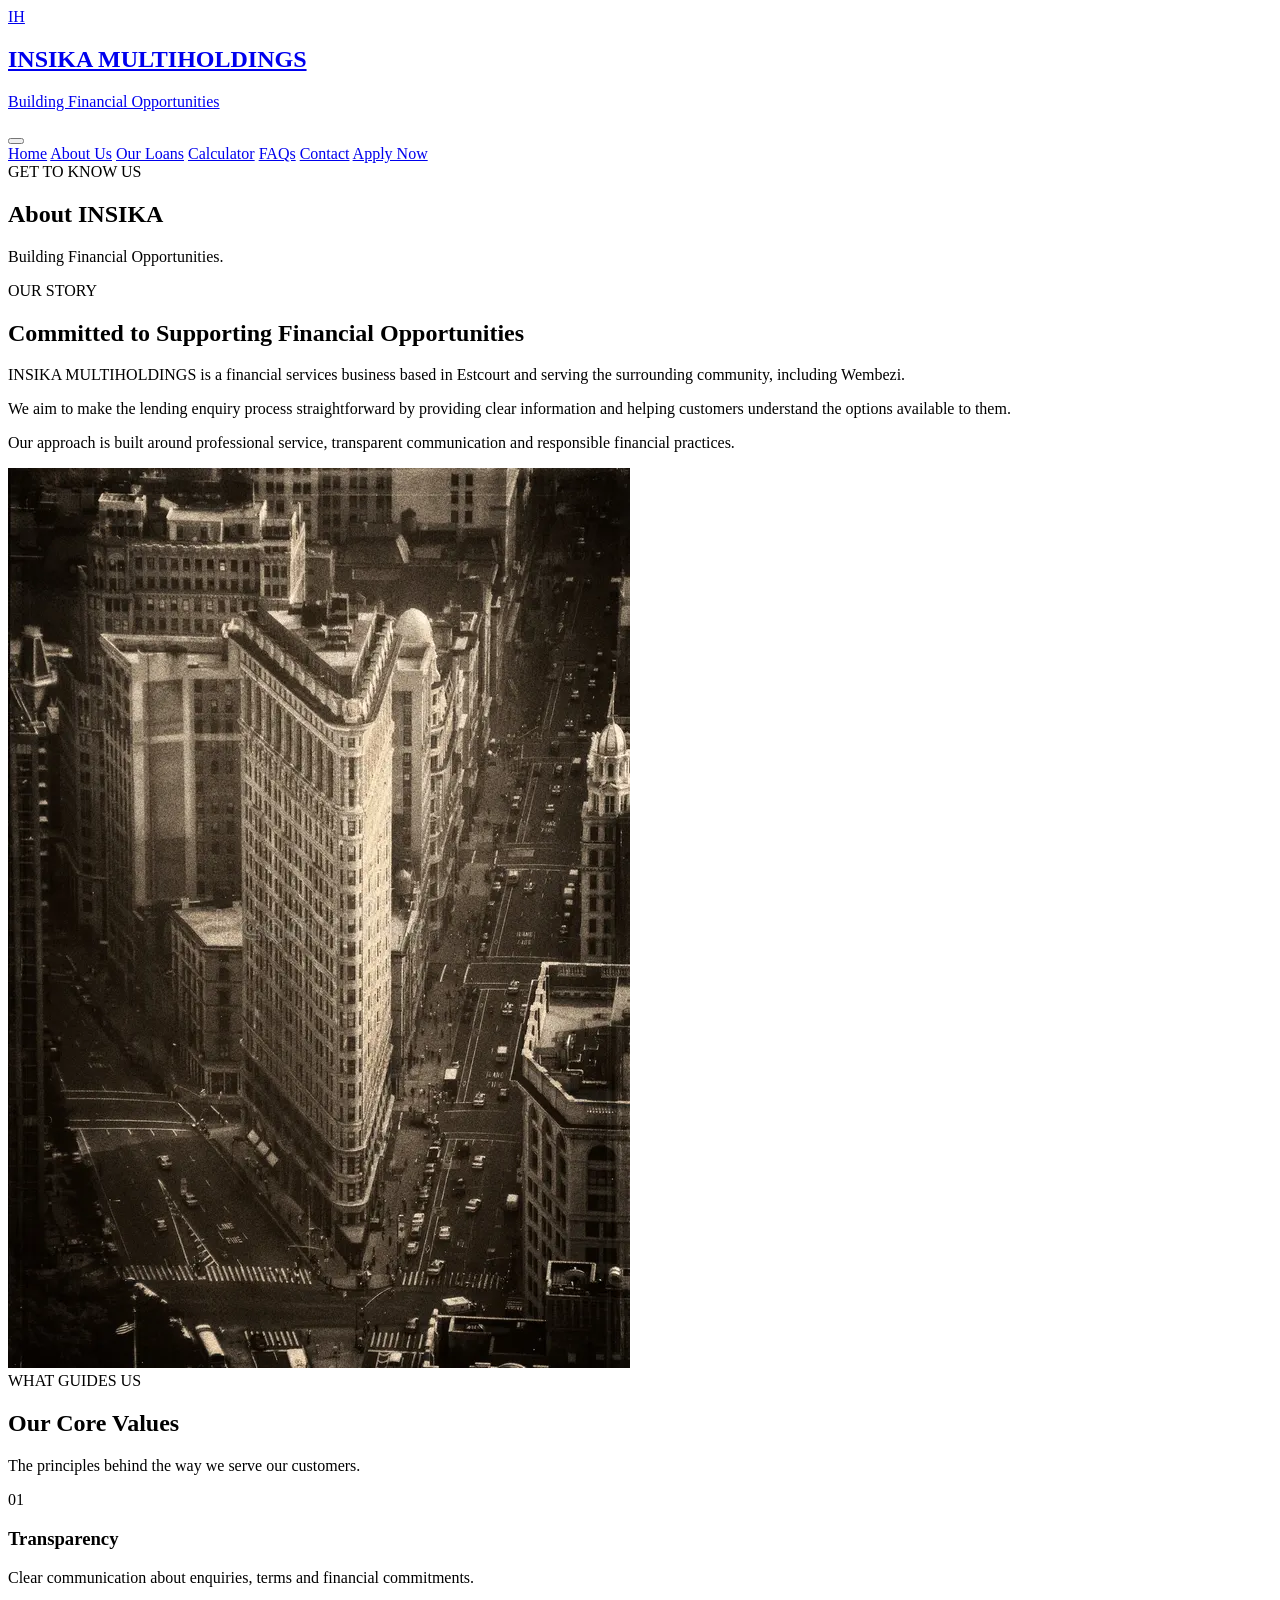
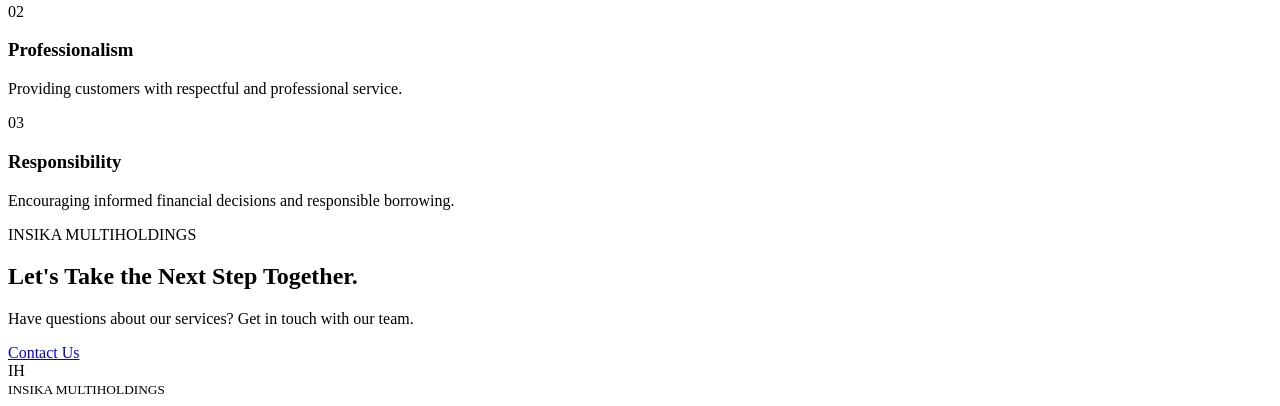
==== about.html @ ccc1f197 "done" ====
<!DOCTYPE html>
<html lang="en">
<head>
    <meta charset="UTF-8">
    <meta name="viewport" content="width=device-width, initial-scale=1.0">

    <meta name="description" content="Learn more about INSIKA MULTIHOLDINGS, its approach to financial services and commitment to responsible lending.">

    <meta name="theme-color" content="#173b2b">

    <title>About Us | INSIKA MULTIHOLDINGS</title>

    <!-- External CSS -->
    <link rel="stylesheet" href="css/style.css">
    <link rel="stylesheet" href="css/about.css">

    <!-- Google Fonts -->
    <link rel="preconnect" href="https://fonts.googleapis.com">
    <link rel="preconnect" href="https://fonts.gstatic.com" crossorigin>

    <link href="https://fonts.googleapis.com/css2?family=Playfair+Display:wght@400;500;600;700&family=Lato:wght@300;400;700&display=swap" rel="stylesheet">
</head>

<!-- WEBSITE NAVIGATION -->

<header>

    <a href="index.html" class="logo">
        <div class="logo-icon">IH</div>

        <div>
            <h2>INSIKA MULTIHOLDINGS</h2>
            <p>Building Financial Opportunities</p>
        </div>
    </a>

    <button class="menu-toggle"
            id="menuToggle"
            aria-label="Open navigation menu"
            aria-expanded="false">
        <span></span>
        <span></span>
        <span></span>
    </button>

    <nav id="mainNav">

        <a href="index.html">Home</a>

        <a href="about.html">About Us</a>

        <a href="loans.html">Our Loans</a>

        <a href="calculator.html">Calculator</a>

        <a href="faq.html">FAQs</a>

        <a href="contact.html">Contact</a>

        <a href="apply.html" class="mobile-apply">
            Apply Now
        </a>

    </nav>

    

</header>

<body>

    <!-- HEADER -->
    <!-- Keep the same header/navigation from index.html -->

    <main>

        <!-- ABOUT HERO -->
        <section class="inner-hero">
            <div class="inner-hero-overlay"></div>

            <div class="inner-hero-content">
                <span class="hero-label">GET TO KNOW US</span>
                <h1>About <span>INSIKA</span></h1>
                <p>Building Financial Opportunities.</p>
            </div>
        </section>

        <!-- OUR STORY -->
        <section class="about-story page-section reveal">

            <div class="about-story-text">
                <span class="section-label">OUR STORY</span>

                <h2>Committed to Supporting Financial Opportunities</h2>

                <p>
                    INSIKA MULTIHOLDINGS is a financial services business
                    based in Estcourt and serving the surrounding
                    community, including Wembezi.
                </p>

                <p>
                    We aim to make the lending enquiry process
                    straightforward by providing clear information
                    and helping customers understand the options
                    available to them.
                </p>

                <p>
                    Our approach is built around professional service,
                    transparent communication and responsible
                    financial practices.
                </p>
            </div>

            <div class="about-story-image">
                <img src="Images/building.webp"
                     alt="INSIKA MULTIHOLDINGS building">
            </div>

        </section>

        <!-- OUR VALUES -->
        <section class="values-section">

            <div class="section-heading reveal">
                <span class="section-label">WHAT GUIDES US</span>
                <h2>Our Core Values</h2>
                <p>The principles behind the way we serve our customers.</p>
            </div>

            <div class="values-grid">

                <div class="value-card reveal">
                    <span class="value-number">01</span>
                    <h3>Transparency</h3>
                    <p>
                        Clear communication about enquiries,
                        terms and financial commitments.
                    </p>
                </div>

                <div class="value-card reveal">
                    <span class="value-number">02</span>
                    <h3>Professionalism</h3>
                    <p>
                        Providing customers with respectful
                        and professional service.
                    </p>
                </div>

                <div class="value-card reveal">
                    <span class="value-number">03</span>
                    <h3>Responsibility</h3>
                    <p>
                        Encouraging informed financial decisions
                        and responsible borrowing.
                    </p>
                </div>

            </div>

        </section>

        <!-- CLOSING SECTION -->
        <section class="about-cta reveal">

            <span class="section-label">INSIKA MULTIHOLDINGS</span>

            <h2>Let's Take the Next Step Together.</h2>

            <p>
                Have questions about our services?
                Get in touch with our team.
            </p>

            <a href="contact.html" class="btn btn-primary">
                Contact Us
            </a>

        </section>

    </main>

    <!-- FOOTER -->
    <!-- Keep the same footer from index.html -->

    <script src="JAVA/main.js"></script>

</body>
</html>
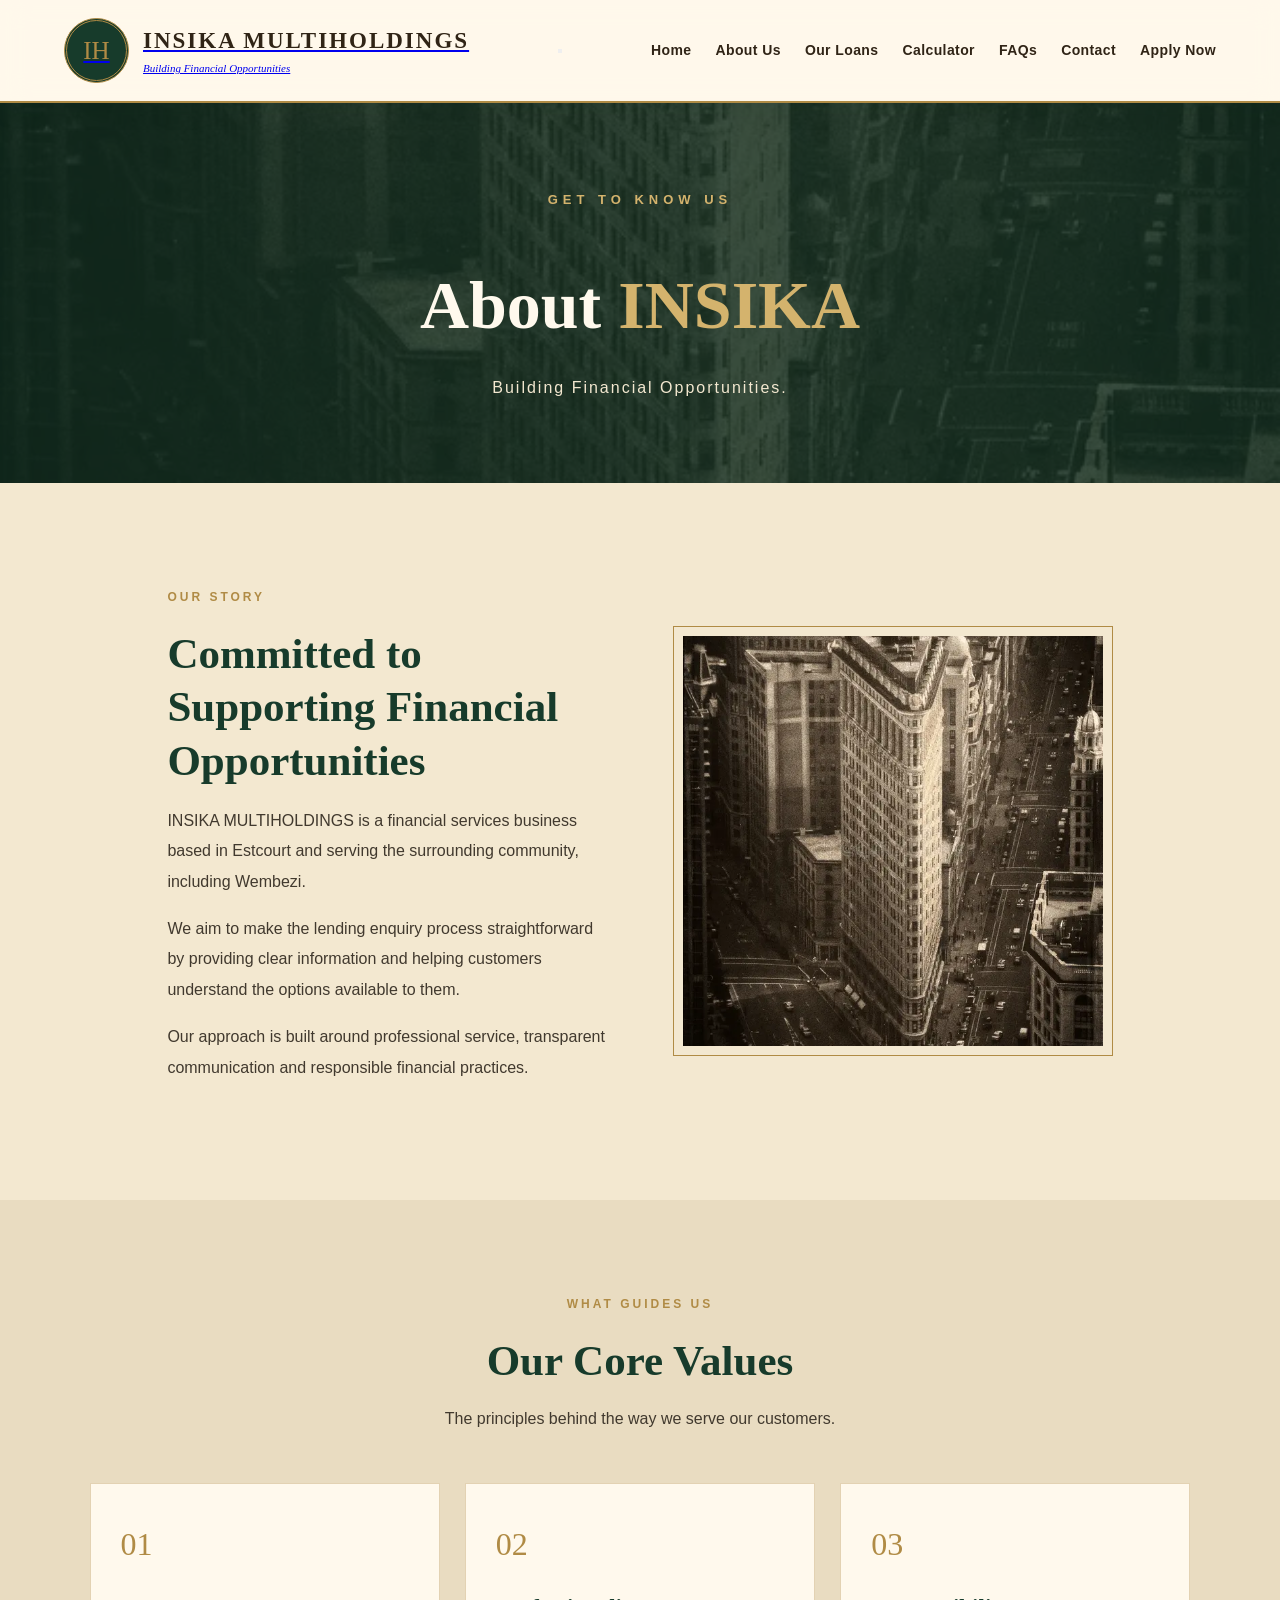
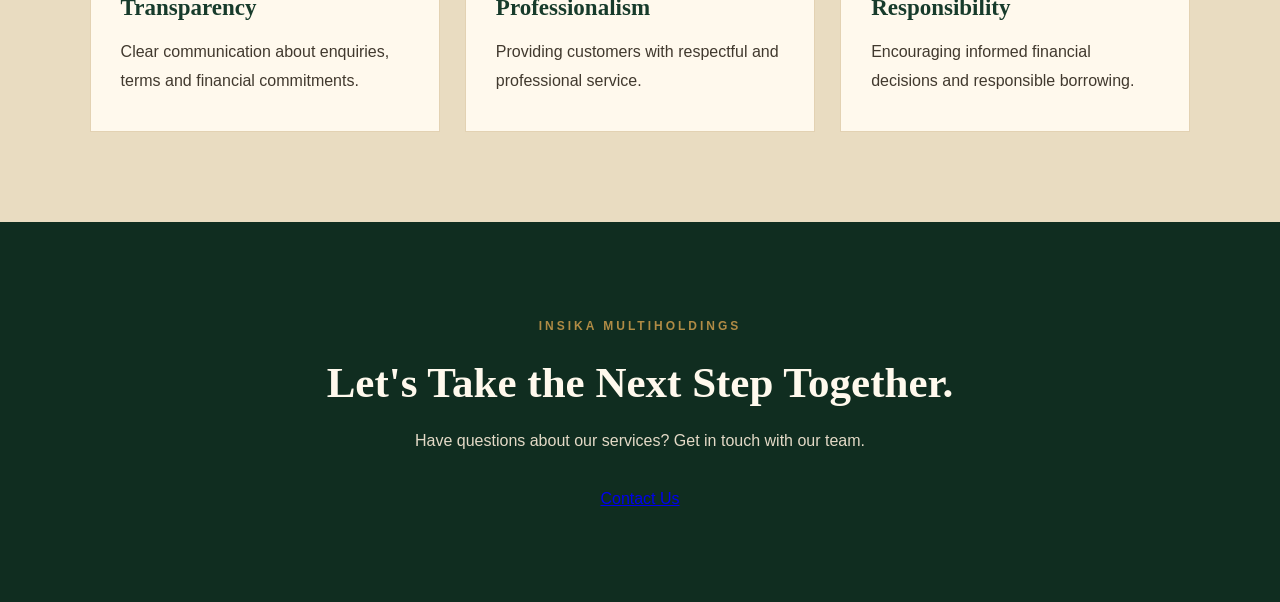
==== commit 0ae39c0c: "push" ====
--- a/about.html
+++ b/about.html
@@ -12,8 +12,8 @@
     <title>About Us | INSIKA MULTIHOLDINGS</title>
 
     <!-- External CSS -->
-    <link rel="stylesheet" href="css/style.css">
-    <link rel="stylesheet" href="css/about.css">
+    <link rel="stylesheet" href="CSS/style.css">
+    <link rel="stylesheet" href="CSS/about.css">
 
     <!-- Google Fonts -->
     <link rel="preconnect" href="https://fonts.googleapis.com">
--- a/CSS/style.css
+++ b/CSS/style.css
@@ -0,0 +1,1421 @@
+
+/* =================================
+   INSIKA MULTIHOLDINGS
+   Vintage Corporate Website
+================================= */
+
+@import url('https://fonts.googleapis.com/css2?family=Playfair+Display:wght@400;500;600;700&family=Lato:wght@300;400;500;600;700&display=swap');
+
+:root {
+    --parchment: #f3e8d0;
+    --dark-green: #173b2b;
+    --deep-green: #102d20;
+    --antique-gold: #b08b45;
+    --dark-brown: #302416;
+    --text: #41392e;
+    --cream: #fff9ed;
+}
+
+/* GENERAL RESET */
+
+* {
+    margin: 0;
+    padding: 0;
+    box-sizing: border-box;
+}
+
+html {
+    scroll-behavior: smooth;
+}
+
+body {
+    font-family: 'Lato', sans-serif;
+    color: var(--text);
+    background-color: var(--parchment);
+    background-image:
+        url("https://www.transparenttextures.com/patterns/cream-paper.png");
+    line-height: 1.6;
+}
+
+/* HEADINGS */
+
+h1, h2, h3, h4 {
+    font-family: 'Playfair Display', serif;
+    color: var(--dark-brown);
+}
+
+/* HEADER */
+
+header {
+    min-height: 110px;
+    padding: 18px 5%;
+    display: flex;
+    justify-content: space-between;
+    align-items: center;
+    gap: 25px;
+    border-bottom: 2px solid var(--antique-gold);
+    background: rgba(255, 249, 237, 0.85);
+}
+
+.logo {
+    display: flex;
+    align-items: center;
+    gap: 14px;
+}
+
+.logo-icon {
+    width: 65px;
+    height: 65px;
+    border: 3px double var(--antique-gold);
+    border-radius: 50%;
+    background: var(--dark-green);
+    color: var(--antique-gold);
+    display: flex;
+    align-items: center;
+    justify-content: center;
+    font-family: 'Playfair Display', serif;
+    font-size: 25px;
+}
+
+.logo h2 {
+    font-size: 23px;
+    letter-spacing: 2px;
+}
+
+.logo p {
+    font-family: 'Playfair Display', serif;
+    font-size: 11px;
+    font-style: italic;
+}
+
+/* NAVIGATION */
+
+nav {
+    display: flex;
+    align-items: center;
+    flex-wrap: wrap;
+    gap: 24px;
+}
+
+nav a {
+    text-decoration: none;
+    color: var(--dark-brown);
+    font-weight: 600;
+    transition: 0.3s;
+}
+
+nav a:hover,
+nav a.active {
+    color: var(--antique-gold);
+}
+
+/* BUTTONS */
+
+.nav-button,
+.primary-btn {
+    display: inline-block;
+    background: var(--dark-green);
+    color: white;
+    text-decoration: none;
+    padding: 12px 24px;
+    border: 2px solid var(--antique-gold);
+    border-radius: 5px;
+    font-weight: 600;
+    transition: 0.3s;
+}
+
+.nav-button:hover,
+.primary-btn:hover {
+    background: var(--deep-green);
+    transform: translateY(-2px);
+}
+
+.secondary-btn {
+    display: inline-block;
+    color: var(--dark-green);
+    text-decoration: none;
+    padding: 12px 24px;
+    border: 2px solid var(--antique-gold);
+    border-radius: 5px;
+    font-weight: 600;
+}
+
+/* HERO SECTION */
+
+.hero {
+    min-height: 480px;
+    display: flex;
+    align-items: center;
+    padding: 70px 7%;
+    border-bottom: 2px solid var(--antique-gold);
+}
+
+.hero-content {
+    max-width: 650px;
+}
+
+.eyebrow {
+    color: var(--antique-gold);
+    letter-spacing: 3px;
+    font-weight: 700;
+    margin-bottom: 15px;
+}
+
+.hero h1 {
+    font-size: clamp(38px, 5vw, 65px);
+    line-height: 1.15;
+    margin-bottom: 22px;
+}
+
+.intro {
+    font-size: 17px;
+    max-width: 570px;
+    margin-bottom: 28px;
+}
+
+.hero-buttons {
+    display: flex;
+    flex-wrap: wrap;
+    gap: 15px;
+}
+
+/* FEATURES */
+
+.features {
+    display: grid;
+    grid-template-columns: repeat(4, 1fr);
+    padding: 35px 5%;
+    gap: 20px;
+    text-align: center;
+    border-bottom: 2px solid var(--antique-gold);
+}
+
+.features div {
+    padding: 15px;
+    border-right: 1px solid var(--antique-gold);
+}
+
+.features div:last-child {
+    border-right: none;
+}
+
+.features h3 {
+    margin-bottom: 8px;
+}
+
+/* GENERAL PAGE CONTENT */
+
+.page-section {
+    max-width: 1150px;
+    margin: auto;
+    padding: 65px 25px;
+}
+
+.page-title {
+    text-align: center;
+    font-size: 42px;
+    margin-bottom: 15px;
+}
+
+.section-intro {
+    text-align: center;
+    max-width: 700px;
+    margin: 0 auto 35px;
+}
+
+/* FOOTER */
+
+footer {
+    background: var(--dark-green);
+    color: var(--cream);
+    text-align: center;
+    padding: 25px;
+    border-top: 3px solid var(--antique-gold);
+}
+
+footer p {
+    font-size: 14px;
+}
+
+/* MOBILE RESPONSIVENESS */
+
+@media (max-width: 950px) {
+    header {
+        flex-direction: column;
+    }
+
+    nav {
+        justify-content: center;
+    }
+
+    .features {
+        grid-template-columns: repeat(2, 1fr);
+    }
+}
+
+@media (max-width: 600px) {
+    .hero {
+        padding: 50px 6%;
+    }
+
+    .hero h1 {
+        font-size: 38px;
+    }
+
+    .features {
+        grid-template-columns: 1fr;
+    }
+
+    .features div {
+        border-right: none;
+        border-bottom: 1px solid var(--antique-gold);
+    }
+
+    nav {
+        gap: 14px;
+    }
+
+    .logo h2 {
+        font-size: 18px;
+    }
+}
+
+
+/* ==========================================
+   INSIKA MULTIHOLDINGS - PREMIUM MOTION SYSTEM
+========================================== */
+
+/* CINEMATIC PAGE TRANSITION */
+
+#page-transition {
+    position: fixed;
+    inset: 0;
+    z-index: 99999;
+    background: #173b2b;
+    display: flex;
+    align-items: center;
+    justify-content: center;
+    pointer-events: none;
+    transform: translateY(0);
+    transition: transform 0.9s cubic-bezier(.77, 0, .18, 1);
+}
+
+#page-transition.exit {
+    transform: translateY(-105%);
+}
+
+.transition-content {
+    text-align: center;
+    color: #d6b875;
+    animation: transitionReveal 1s ease both;
+}
+
+.transition-content span {
+    display: block;
+    font-family: 'Playfair Display', serif;
+    font-size: 38px;
+    letter-spacing: 7px;
+}
+
+.transition-content small {
+    letter-spacing: 4px;
+    font-size: 10px;
+}
+
+.transition-line {
+    height: 2px;
+    width: 0;
+    background: #c5a15b;
+    margin: 15px auto;
+    animation: lineExpand 1s ease forwards;
+}
+
+@keyframes transitionReveal {
+    from { opacity: 0; transform: translateY(20px); }
+    to { opacity: 1; transform: translateY(0); }
+}
+
+@keyframes lineExpand {
+    to { width: 150px; }
+}
+
+/* HERO CINEMATIC REVEAL */
+
+.hero {
+    overflow: hidden;
+    position: relative;
+}
+
+.hero-content {
+    animation: luxuryEntrance 1.3s cubic-bezier(.2,.8,.2,1) both;
+}
+
+.hero h1 {
+    animation: headingReveal 1.2s .2s both;
+}
+
+.hero .intro {
+    animation: headingReveal 1.2s .45s both;
+}
+
+.hero-buttons {
+    animation: headingReveal 1.2s .65s both;
+}
+
+@keyframes luxuryEntrance {
+    from {
+        opacity: 0;
+        transform: translateY(60px);
+        filter: blur(8px);
+    }
+    to {
+        opacity: 1;
+        transform: translateY(0);
+        filter: blur(0);
+    }
+}
+
+@keyframes headingReveal {
+    from {
+        opacity: 0;
+        transform: translateY(30px);
+    }
+    to {
+        opacity: 1;
+        transform: translateY(0);
+    }
+}
+
+/* SCROLL REVEAL */
+
+.reveal {
+    opacity: 0;
+    transform: translateY(55px);
+    filter: blur(4px);
+    transition:
+        opacity 1s ease,
+        transform 1s cubic-bezier(.2,.8,.2,1),
+        filter 1s ease;
+}
+
+.reveal.show {
+    opacity: 1;
+    transform: translateY(0);
+    filter: blur(0);
+}
+
+/* PREMIUM CARD EFFECT */
+
+.features div,
+.service-card {
+    transition:
+        transform .45s ease,
+        box-shadow .45s ease,
+        border-color .45s ease;
+}
+
+.features div:hover,
+.service-card:hover {
+    transform: translateY(-10px);
+    box-shadow: 0 18px 35px rgba(48,36,22,.14);
+    border-color: var(--antique-gold);
+}
+
+/* MAGNETIC BUTTON FINISH */
+
+.primary-btn,
+.secondary-btn,
+.nav-button {
+    position: relative;
+    overflow: hidden;
+    transition: transform .3s ease,
+                box-shadow .3s ease;
+}
+
+.primary-btn::before,
+.nav-button::before {
+    content: "";
+    position: absolute;
+    inset: 0;
+    background: rgba(255,255,255,.13);
+    transform: translateX(-110%);
+    transition: transform .5s ease;
+}
+
+.primary-btn:hover::before,
+.nav-button:hover::before {
+    transform: translateX(0);
+}
+
+/* IMAGE PARALLAX */
+
+.parallax-image {
+    will-change: transform;
+    transition: transform .15s linear;
+}
+
+/* LOGO DETAIL */
+
+.logo-icon {
+    transition: transform .6s ease,
+                box-shadow .6s ease;
+}
+
+.logo:hover .logo-icon {
+    transform: rotate(12deg);
+    box-shadow: 0 0 20px rgba(176,139,69,.35);
+}
+
+/* ACCESSIBILITY */
+
+@media (prefers-reduced-motion: reduce) {
+    *,
+    *::before,
+    *::after {
+        animation-duration: .01ms !important;
+        transition-duration: .01ms !important;
+        scroll-behavior: auto !important;
+    }
+
+    .reveal {
+        opacity: 1;
+        transform: none;
+        filter: none;
+    }
+}
+
+/* FULL-WIDTH HOMEPAGE HERO */
+
+.hero-full {
+    position: relative;
+    min-height: 680px;
+    height: 85vh;
+    display: flex;
+    align-items: center;
+    overflow: hidden;
+    background: var(--deep-green);
+}
+
+.hero-background {
+    position: absolute;
+    inset: 0;
+    overflow: hidden;
+}
+
+.hero-background img {
+    width: 100%;
+    height: 100%;
+    object-fit: cover;
+    object-position: center;
+    animation: heroZoom 18s ease-in-out infinite alternate;
+}
+
+.hero-overlay {
+    position: absolute;
+    inset: 0;
+    background:
+        linear-gradient(
+            90deg,
+            rgba(10, 31, 22, 0.92) 0%,
+            rgba(10, 31, 22, 0.72) 48%,
+            rgba(10, 31, 22, 0.25) 100%
+        );
+}
+
+.hero-full .hero-content {
+    position: relative;
+    z-index: 2;
+    width: min(1150px, 88%);
+    margin: 0 auto;
+    color: #fff9ed;
+    padding: 80px 0;
+    animation: heroTextIn 1.2s ease both;
+}
+
+.hero-label {
+    display: inline-block;
+    color: #d4b36d;
+    letter-spacing: 5px;
+    font-size: 13px;
+    font-weight: 700;
+    margin-bottom: 25px;
+}
+
+.hero-full h1 {
+    font-family: 'Playfair Display', serif;
+    font-size: clamp(45px, 6vw, 82px);
+    line-height: 1.12;
+    margin-bottom: 25px;
+}
+
+.hero-full h1 span {
+    color: #d4b36d;
+}
+
+.hero-full p {
+    max-width: 570px;
+    color: rgba(255, 249, 237, 0.88);
+    font-size: 17px;
+    line-height: 1.8;
+    margin-bottom: 35px;
+}
+
+.hero-buttons {
+    display: flex;
+    flex-wrap: wrap;
+    gap: 16px;
+}
+
+.btn-outline {
+    display: inline-block;
+    padding: 14px 25px;
+    border: 1px solid #d4b36d;
+    color: #fff9ed;
+    text-decoration: none;
+    transition: 0.3s ease;
+}
+
+.btn-outline:hover {
+    background: #d4b36d;
+    color: #102d20;
+}
+
+@keyframes heroZoom {
+    from { transform: scale(1); }
+    to { transform: scale(1.09); }
+}
+
+@keyframes heroTextIn {
+    from {
+        opacity: 0;
+        transform: translateY(35px);
+    }
+    to {
+        opacity: 1;
+        transform: translateY(0);
+    }
+}
+
+@media (max-width: 768px) {
+    .hero-full {
+        min-height: 620px;
+        height: auto;
+    }
+
+    .hero-overlay {
+        background: rgba(10, 31, 22, 0.76);
+    }
+
+    .hero-full .hero-content {
+        padding: 100px 0;
+    }
+
+    .hero-full p {
+        font-size: 15px;
+    }
+}
+
+/* ABOUT PAGE */
+
+.inner-hero {
+    min-height: 380px;
+    position: relative;
+    display: flex;
+    align-items: center;
+    justify-content: center;
+    text-align: center;
+    background: url("../Images/building.webp") center/cover no-repeat;
+    overflow: hidden;
+}
+
+.inner-hero-overlay {
+    position: absolute;
+    inset: 0;
+    background: rgba(16, 45, 32, 0.82);
+}
+
+.inner-hero-content {
+    position: relative;
+    z-index: 2;
+    padding: 70px 20px;
+    animation: heroTextIn 1s ease both;
+}
+
+.inner-hero h1 {
+    color: #fff9ed;
+    font-family: 'Playfair Display', serif;
+    font-size: clamp(42px, 6vw, 68px);
+    margin: 15px 0;
+}
+
+.inner-hero h1 span {
+    color: #d4b36d;
+}
+
+.inner-hero p {
+    color: #f3e8d0;
+    letter-spacing: 2px;
+}
+
+.section-label {
+    color: #b08b45;
+    font-size: 12px;
+    font-weight: 700;
+    letter-spacing: 3px;
+}
+
+.about-story {
+    display: grid;
+    grid-template-columns: 1fr 1fr;
+    align-items: center;
+    gap: 65px;
+}
+
+.about-story-text h2,
+.section-heading h2,
+.about-cta h2 {
+    font-family: 'Playfair Display', serif;
+    color: var(--dark-green);
+    font-size: clamp(30px, 4vw, 43px);
+    line-height: 1.25;
+    margin: 18px 0;
+}
+
+.about-story-text p {
+    color: var(--text);
+    line-height: 1.9;
+    margin-bottom: 17px;
+}
+
+.about-story-image {
+    height: 430px;
+    overflow: hidden;
+    border: 1px solid var(--antique-gold);
+    padding: 9px;
+}
+
+.about-story-image img {
+    width: 100%;
+    height: 100%;
+    object-fit: cover;
+    transition: transform 0.8s ease;
+}
+
+.about-story-image:hover img {
+    transform: scale(1.06);
+}
+
+/* VALUES */
+
+.values-section {
+    padding: 90px 7%;
+    background: #e9dcc1;
+}
+
+.section-heading {
+    text-align: center;
+    max-width: 650px;
+    margin: 0 auto 50px;
+}
+
+.section-heading p {
+    color: var(--text);
+    line-height: 1.7;
+}
+
+.values-grid {
+    display: grid;
+    grid-template-columns: repeat(3, 1fr);
+    gap: 25px;
+    max-width: 1150px;
+    margin: auto;
+}
+
+.value-card {
+    padding: 35px 30px;
+    background: var(--cream);
+    border: 1px solid rgba(176, 139, 69, 0.35);
+    transition: transform 0.4s ease, box-shadow 0.4s ease;
+}
+
+.value-card:hover {
+    transform: translateY(-10px);
+    box-shadow: 0 18px 35px rgba(48, 36, 22, 0.12);
+}
+
+.value-number {
+    color: var(--antique-gold);
+    font-family: 'Playfair Display', serif;
+    font-size: 32px;
+}
+
+.value-card h3 {
+    color: var(--dark-green);
+    font-family: 'Playfair Display', serif;
+    font-size: 23px;
+    margin: 20px 0 12px;
+}
+
+.value-card p {
+    color: var(--text);
+    line-height: 1.8;
+}
+
+/* ABOUT CTA */
+
+.about-cta {
+    text-align: center;
+    padding: 90px 20px;
+    background: var(--deep-green);
+}
+
+.about-cta h2 {
+    color: var(--cream);
+}
+
+.about-cta p {
+    color: #e4dac7;
+    margin-bottom: 30px;
+    line-height: 1.8;
+}
+
+/* RESPONSIVE ABOUT PAGE */
+
+@media (max-width: 768px) {
+    .about-story {
+        grid-template-columns: 1fr;
+        gap: 35px;
+    }
+
+    .about-story-image {
+        height: 300px;
+    }
+
+    .values-grid {
+        grid-template-columns: 1fr;
+    }
+
+    .values-section {
+        padding: 65px 6%;
+    }
+}
+
+/* ==========================================
+   INSIKA MULTIHOLDINGS - PREMIUM NAVIGATION
+========================================== */
+
+/* Sticky glass-style navigation */
+header {
+    position: sticky;
+    top: 0;
+    z-index: 1000;
+    min-height: 90px;
+    background: rgba(255, 249, 237, 0.96);
+    backdrop-filter: blur(14px);
+    -webkit-backdrop-filter: blur(14px);
+    box-shadow: 0 5px 25px rgba(16, 45, 32, 0.08);
+    transition: box-shadow 0.35s ease;
+}
+
+/* Animated navigation links */
+nav a {
+    position: relative;
+    padding: 9px 0;
+    font-size: 14px;
+    letter-spacing: 0.4px;
+    transition: color 0.3s ease, transform 0.3s ease;
+}
+
+nav a::after {
+    content: "";
+    position: absolute;
+    left: 0;
+    bottom: 2px;
+    width: 0;
+    height: 2px;
+    background: var(--antique-gold);
+    transition: width 0.35s ease;
+}
+
+nav a:hover {
+    color: var(--antique-gold);
+    transform: translateY(-2px);
+}
+
+nav a:hover::after,
+nav a.active::after {
+    width: 100%;
+}
+
+nav a.active {
+    color: var(--antique-gold);
+}
+
+/* Premium Apply Now button */
+.nav-button,
+.primary-btn {
+    position: relative;
+    isolation: isolate;
+    overflow: hidden;
+    border-radius: 3px;
+    padding: 13px 27px;
+    letter-spacing: 0.5px;
+    box-shadow: 0 5px 15px rgba(16, 45, 32, 0.15);
+    transition:
+        transform 0.35s ease,
+        box-shadow 0.35s ease,
+        background 0.35s ease;
+}
+
+.nav-button::before,
+.primary-btn::before {
+    z-index: -1;
+    background: linear-gradient(
+        110deg,
+        transparent 20%,
+        rgba(255,255,255,0.2) 50%,
+        transparent 80%
+    );
+}
+
+.nav-button:hover,
+.primary-btn:hover {
+    background: var(--deep-green);
+    color: var(--cream);
+    transform: translateY(-4px);
+    box-shadow: 0 10px 25px rgba(16, 45, 32, 0.25);
+}
+
+/* Secondary buttons */
+.secondary-btn,
+.btn-outline {
+    position: relative;
+    overflow: hidden;
+    border-radius: 3px;
+    transition:
+        color 0.35s ease,
+        background 0.35s ease,
+        transform 0.35s ease,
+        box-shadow 0.35s ease;
+}
+
+.secondary-btn:hover {
+    background: var(--dark-green);
+    color: var(--cream);
+    transform: translateY(-3px);
+    box-shadow: 0 8px 20px rgba(16, 45, 32, 0.15);
+}
+
+.btn-outline:hover {
+    transform: translateY(-3px);
+    box-shadow: 0 8px 20px rgba(16, 45, 32, 0.2);
+}
+
+/* Consistent button cursor and focus */
+.nav-button,
+.primary-btn,
+.secondary-btn,
+.btn-outline {
+    cursor: pointer;
+}
+
+.nav-button:focus-visible,
+.primary-btn:focus-visible,
+.secondary-btn:focus-visible,
+.btn-outline:focus-visible,
+nav a:focus-visible {
+    outline: 3px solid var(--antique-gold);
+    outline-offset: 5px;
+}
+
+/* Mobile refinements */
+@media (max-width: 950px) {
+    header {
+        position: relative;
+        gap: 15px;
+    }
+
+    nav {
+        gap: 20px;
+    }
+}
+
+@media (max-width: 600px) {
+    .nav-button {
+        padding: 11px 20px;
+    }
+
+    nav a {
+        font-size: 13px;
+    }
+}
+
+/* Respect reduced-motion preferences */
+@media (prefers-reduced-motion: reduce) {
+    header,
+    nav a,
+    nav a::after,
+    .nav-button,
+    .primary-btn,
+    .secondary-btn,
+    .btn-outline {
+        transition: none !important;
+    }
+}
+
+/* =========================================
+   PREMIUM HOMEPAGE SERVICES SECTION
+========================================= */
+
+.services-section {
+    padding: 110px 8%;
+    background: var(--parchment);
+    position: relative;
+    overflow: hidden;
+}
+
+.services-heading {
+    max-width: 1100px;
+    margin: 0 auto 55px;
+    display: flex;
+    justify-content: space-between;
+    align-items: end;
+    gap: 40px;
+}
+
+.services-heading h2 {
+    font-family: 'Playfair Display', serif;
+    font-size: clamp(2.3rem, 4vw, 3.7rem);
+    color: var(--dark-green);
+    margin-top: 15px;
+}
+
+.services-heading h2 span {
+    color: var(--antique-gold);
+    font-style: italic;
+}
+
+.services-heading > p {
+    max-width: 380px;
+    line-height: 1.8;
+    color: var(--text);
+    padding-bottom: 8px;
+}
+
+.services-grid {
+    max-width: 1100px;
+    margin: auto;
+    display: grid;
+    grid-template-columns: repeat(3, 1fr);
+    gap: 22px;
+}
+
+.service-card {
+    min-height: 390px;
+    padding: 35px 30px;
+    background: var(--cream);
+    border: 1px solid rgba(176, 139, 69, 0.3);
+    display: flex;
+    flex-direction: column;
+    justify-content: space-between;
+    position: relative;
+    overflow: hidden;
+    transition: transform 0.4s ease,
+                box-shadow 0.4s ease,
+                background 0.4s ease;
+}
+
+.service-card::before {
+    content: "";
+    position: absolute;
+    top: 0;
+    left: 0;
+    width: 0;
+    height: 4px;
+    background: var(--antique-gold);
+    transition: width 0.45s ease;
+}
+
+.service-card:hover::before {
+    width: 100%;
+}
+
+.service-card:hover {
+    transform: translateY(-12px);
+    box-shadow: 0 22px 45px rgba(23, 59, 43, 0.12);
+}
+
+.service-card-featured {
+    background: var(--dark-green);
+    color: var(--cream);
+    transform: translateY(-12px);
+}
+
+.service-card-featured:hover {
+    transform: translateY(-20px);
+}
+
+.service-card-top {
+    display: flex;
+    justify-content: space-between;
+    align-items: center;
+}
+
+.service-number {
+    font-family: 'Playfair Display', serif;
+    font-size: 2.5rem;
+    color: var(--antique-gold);
+}
+
+.service-symbol {
+    width: 48px;
+    height: 48px;
+    border: 1px solid var(--antique-gold);
+    border-radius: 50%;
+    display: grid;
+    place-items: center;
+    font-size: 1.5rem;
+    color: var(--antique-gold);
+    transition: transform 0.4s ease,
+                background 0.4s ease;
+}
+
+.service-card:hover .service-symbol {
+    transform: rotate(45deg);
+    background: rgba(176, 139, 69, 0.12);
+}
+
+.service-category {
+    display: block;
+    color: var(--antique-gold);
+    font-size: 0.68rem;
+    font-weight: 700;
+    letter-spacing: 2px;
+    margin-bottom: 15px;
+}
+
+.service-card h3 {
+    font-family: 'Playfair Display', serif;
+    font-size: 1.8rem;
+    margin-bottom: 15px;
+    color: var(--dark-green);
+}
+
+.service-card-featured h3 {
+    color: var(--cream);
+}
+
+.service-card-content p {
+    font-size: 0.94rem;
+    line-height: 1.8;
+    color: var(--text);
+    margin-bottom: 28px;
+}
+
+.service-card-featured .service-card-content p {
+    color: rgba(255, 249, 237, 0.78);
+}
+
+.service-link {
+    display: inline-flex;
+    align-items: center;
+    gap: 14px;
+    width: fit-content;
+    color: var(--dark-green);
+    font-size: 0.85rem;
+    font-weight: 700;
+    text-decoration: none;
+    border-bottom: 1px solid var(--antique-gold);
+    padding-bottom: 9px;
+    transition: gap 0.3s ease, color 0.3s ease;
+}
+
+.service-card-featured .service-link {
+    color: var(--cream);
+}
+
+.service-link span {
+    color: var(--antique-gold);
+    font-size: 1.2rem;
+    transition: transform 0.3s ease;
+}
+
+.service-link:hover {
+    gap: 22px;
+    color: var(--antique-gold);
+}
+
+.service-link:hover span {
+    transform: translateX(5px);
+}
+
+.services-bottom {
+    max-width: 1100px;
+    margin: 55px auto 0;
+    padding-top: 28px;
+    border-top: 1px solid rgba(23, 59, 43, 0.2);
+    display: flex;
+    justify-content: space-between;
+    align-items: center;
+    gap: 20px;
+}
+
+.services-bottom p {
+    color: var(--text);
+}
+
+.services-contact-btn {
+    display: inline-flex;
+    align-items: center;
+    gap: 15px;
+    padding: 15px 24px;
+    background: var(--dark-green);
+    color: var(--cream);
+    text-decoration: none;
+    font-size: 0.85rem;
+    font-weight: 700;
+    transition: background 0.3s ease,
+                transform 0.3s ease;
+}
+
+.services-contact-btn span {
+    color: var(--antique-gold);
+    font-size: 1.2rem;
+}
+
+.services-contact-btn:hover {
+    background: var(--antique-gold);
+    color: var(--dark-brown);
+    transform: translateY(-4px);
+}
+
+/* RESPONSIVE DESIGN */
+
+@media (max-width: 900px) {
+    .services-grid {
+        grid-template-columns: repeat(2, 1fr);
+    }
+
+    .service-card-featured {
+        transform: none;
+    }
+
+    .service-card-featured:hover {
+        transform: translateY(-12px);
+    }
+}
+
+@media (max-width: 600px) {
+    .services-section {
+        padding: 75px 6%;
+    }
+
+    .services-heading {
+        display: block;
+    }
+
+    .services-heading > p {
+        margin-top: 18px;
+    }
+
+    .services-grid {
+        grid-template-columns: 1fr;
+    }
+
+    .service-card {
+        min-height: 350px;
+    }
+
+    .services-bottom {
+        align-items: flex-start;
+        flex-direction: column;
+    }
+}
+
+@media (prefers-reduced-motion: reduce) {
+    .service-card,
+    .service-card::before,
+    .service-symbol,
+    .service-link,
+    .service-link span,
+    .services-contact-btn {
+        transition: none;
+    }
+}
+
+/* =========================================
+   PREMIUM HOMEPAGE CTA
+========================================= */
+
+.cta-section {
+    position: relative;
+    overflow: hidden;
+    padding: 110px 8% 35px;
+    background: var(--deep-green);
+    color: var(--cream);
+    text-align: center;
+}
+
+.cta-section::before,
+.cta-section::after {
+    content: "";
+    position: absolute;
+    width: 380px;
+    height: 380px;
+    border: 1px solid rgba(176, 139, 69, 0.18);
+    border-radius: 50%;
+    pointer-events: none;
+}
+
+.cta-section::before {
+    top: -190px;
+    left: -150px;
+}
+
+.cta-section::after {
+    bottom: -230px;
+    right: -150px;
+}
+
+.cta-decoration {
+    position: absolute;
+    top: 50%;
+    left: 50%;
+    transform: translate(-50%, -50%);
+    font-family: 'Playfair Display', serif;
+    font-size: clamp(15rem, 30vw, 28rem);
+    font-weight: 700;
+    color: rgba(255, 255, 255, 0.025);
+    pointer-events: none;
+}
+
+.cta-content {
+    position: relative;
+    z-index: 1;
+    max-width: 800px;
+    margin: 0 auto 95px;
+}
+
+.cta-label {
+    color: var(--antique-gold);
+    font-size: 0.72rem;
+    font-weight: 700;
+    letter-spacing: 4px;
+}
+
+.cta-content h2 {
+    margin: 25px 0;
+    font-family: 'Playfair Display', serif;
+    font-size: clamp(2.4rem, 5vw, 4.2rem);
+    line-height: 1.2;
+}
+
+.cta-content h2 span {
+    display: block;
+    color: var(--antique-gold);
+    font-style: italic;
+}
+
+.cta-content > p {
+    max-width: 620px;
+    margin: 0 auto;
+    color: rgba(255, 249, 237, 0.75);
+    line-height: 1.9;
+    font-size: 1rem;
+}
+
+.cta-actions {
+    display: flex;
+    justify-content: center;
+    align-items: center;
+    flex-wrap: wrap;
+    gap: 18px;
+    margin-top: 38px;
+}
+
+.cta-primary,
+.cta-secondary {
+    min-width: 190px;
+    padding: 17px 25px;
+    text-decoration: none;
+    font-size: 0.85rem;
+    font-weight: 700;
+    transition: all 0.35s ease;
+}
+
+.cta-primary {
+    background: var(--antique-gold);
+    color: var(--dark-brown);
+    display: inline-flex;
+    justify-content: center;
+    align-items: center;
+    gap: 18px;
+}
+
+.cta-primary span {
+    font-size: 1.2rem;
+    transition: transform 0.3s ease;
+}
+
+.cta-primary:hover {
+    background: var(--cream);
+    transform: translateY(-5px);
+}
+
+.cta-primary:hover span {
+    transform: translateX(5px);
+}
+
+.cta-secondary {
+    border: 1px solid rgba(255, 249, 237, 0.45);
+    color: var(--cream);
+}
+
+.cta-secondary:hover {
+    border-color: var(--antique-gold);
+    color: var(--antique-gold);
+    transform: translateY(-5px);
+}
+
+.cta-bottom-line {
+    position: relative;
+    z-index: 1;
+    border-top: 1px solid rgba(255, 249, 237, 0.16);
+    padding-top: 22px;
+    display: flex;
+    justify-content: space-between;
+    gap: 15px;
+    color: rgba(255, 249, 237, 0.55);
+    font-size: 0.65rem;
+    letter-spacing: 2px;
+}
+
+/* MOBILE */
+
+@media (max-width: 600px) {
+    .cta-section {
+        padding: 80px 6% 25px;
+    }
+
+    .cta-content {
+        margin-bottom: 65px;
+    }
+
+    .cta-actions {
+        flex-direction: column;
+    }
+
+    .cta-primary,
+    .cta-secondary {
+        width: 100%;
+    }
+
+    .cta-bottom-line {
+        flex-direction: column;
+        align-items: center;
+        text-align: center;
+        line-height: 1.7;
+    }
+}
+
+
--- a/CSS/about.css
+++ b/CSS/about.css
@@ -0,0 +1,203 @@
+
+/* =================================
+   INSIKA MULTIHOLDINGS - ABOUT PAGE
+================================= */
+
+/* ABOUT HERO */
+
+.inner-hero {
+    min-height: 380px;
+    position: relative;
+    display: flex;
+    align-items: center;
+    justify-content: center;
+    text-align: center;
+    background: url("../Images/building.webp") center/cover no-repeat;
+    overflow: hidden;
+}
+
+.inner-hero-overlay {
+    position: absolute;
+    inset: 0;
+    background: rgba(16, 45, 32, 0.82);
+}
+
+.inner-hero-content {
+    position: relative;
+    z-index: 2;
+    padding: 70px 20px;
+    animation: heroTextIn 1s ease both;
+}
+
+.inner-hero h1 {
+    color: #fff9ed;
+    font-family: 'Playfair Display', serif;
+    font-size: clamp(42px, 6vw, 68px);
+    margin: 15px 0;
+}
+
+.inner-hero h1 span {
+    color: #d4b36d;
+}
+
+.inner-hero p {
+    color: #f3e8d0;
+    letter-spacing: 2px;
+}
+
+/* OUR STORY */
+
+.about-story {
+    display: grid;
+    grid-template-columns: 1fr 1fr;
+    align-items: center;
+    gap: 65px;
+    padding: 100px 8%;
+}
+
+.about-story-text h2 {
+    font-family: 'Playfair Display', serif;
+    color: #173b2b;
+    font-size: clamp(30px, 4vw, 43px);
+    line-height: 1.25;
+    margin: 18px 0;
+}
+
+.section-label {
+    color: #b08b45;
+    font-size: 12px;
+    font-weight: 700;
+    letter-spacing: 3px;
+}
+
+.about-story-text p {
+    color: #41392e;
+    line-height: 1.9;
+    margin-bottom: 17px;
+}
+
+.about-story-image {
+    height: 430px;
+    overflow: hidden;
+    border: 1px solid #b08b45;
+    padding: 9px;
+}
+
+.about-story-image img {
+    width: 100%;
+    height: 100%;
+    object-fit: cover;
+    transition: transform 0.8s ease;
+}
+
+.about-story-image:hover img {
+    transform: scale(1.06);
+}
+
+/* OUR VALUES */
+
+.values-section {
+    padding: 90px 7%;
+    background: #e9dcc1;
+}
+
+.section-heading {
+    text-align: center;
+    max-width: 650px;
+    margin: 0 auto 50px;
+}
+
+.section-heading h2 {
+    font-family: 'Playfair Display', serif;
+    color: #173b2b;
+    font-size: clamp(30px, 4vw, 43px);
+    margin: 18px 0;
+}
+
+.section-heading p {
+    color: #41392e;
+    line-height: 1.7;
+}
+
+.values-grid {
+    display: grid;
+    grid-template-columns: repeat(3, 1fr);
+    gap: 25px;
+    max-width: 1150px;
+    margin: auto;
+}
+
+.value-card {
+    padding: 35px 30px;
+    background: #fff9ed;
+    border: 1px solid rgba(176, 139, 69, 0.35);
+    transition: transform 0.4s ease, box-shadow 0.4s ease;
+}
+
+.value-card:hover {
+    transform: translateY(-10px);
+    box-shadow: 0 18px 35px rgba(48, 36, 22, 0.12);
+}
+
+.value-number {
+    color: #b08b45;
+    font-family: 'Playfair Display', serif;
+    font-size: 32px;
+}
+
+.value-card h3 {
+    color: #173b2b;
+    font-family: 'Playfair Display', serif;
+    font-size: 23px;
+    margin: 20px 0 12px;
+}
+
+.value-card p {
+    color: #41392e;
+    line-height: 1.8;
+}
+
+/* CLOSING SECTION */
+
+.about-cta {
+    text-align: center;
+    padding: 90px 20px;
+    background: #102d20;
+}
+
+.about-cta h2 {
+    color: #fff9ed;
+    font-family: 'Playfair Display', serif;
+    font-size: clamp(30px, 4vw, 43px);
+    margin: 18px 0;
+}
+
+.about-cta p {
+    color: #e4dac7;
+    margin-bottom: 30px;
+    line-height: 1.8;
+}
+
+/* RESPONSIVE DESIGN */
+
+@media (max-width: 768px) {
+
+    .about-story {
+        grid-template-columns: 1fr;
+        gap: 35px;
+        padding: 70px 6%;
+    }
+
+    .about-story-image {
+        height: 300px;
+    }
+
+    .values-grid {
+        grid-template-columns: 1fr;
+    }
+
+    .values-section {
+        padding: 65px 6%;
+    }
+
+}
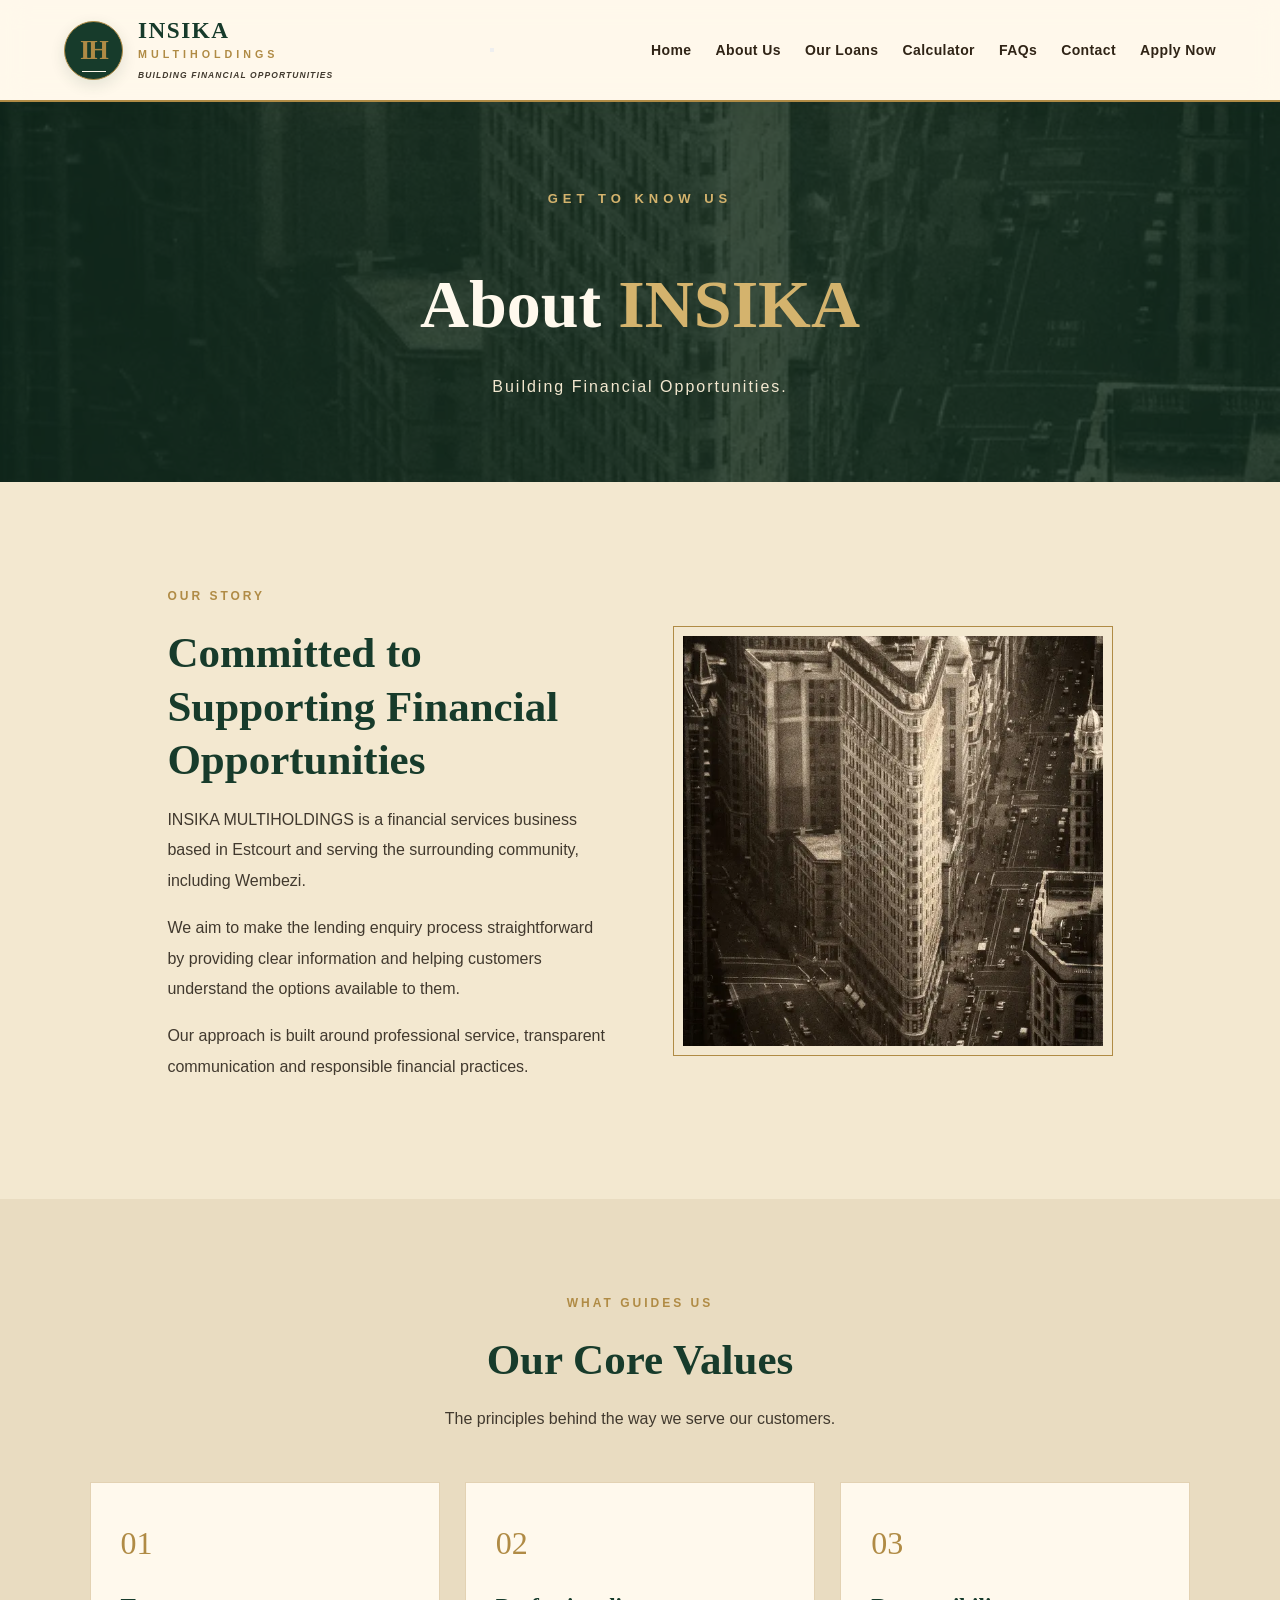
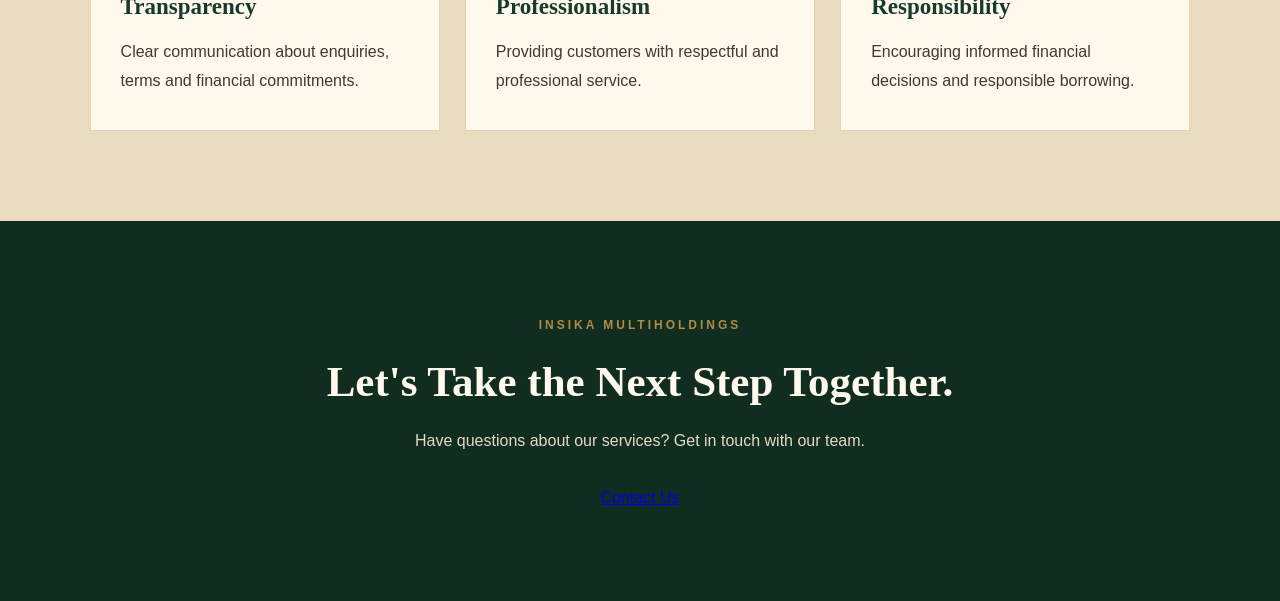
==== commit 81daf327: "changed the logo made some udjustments on the logo" ====
--- a/about.html
+++ b/about.html
@@ -26,14 +26,22 @@
 
 <header>
 
-    <a href="index.html" class="logo">
-        <div class="logo-icon">IH</div>
-
-        <div>
-            <h2>INSIKA MULTIHOLDINGS</h2>
-            <p>Building Financial Opportunities</p>
-        </div>
-    </a>
+    
+<a href="index.html" class="logo">
+
+    <div class="logo-icon">
+        <span>IH</span>
+        <div class="logo-icon-line"></div>
+    </div>
+
+    <div class="logo-text">
+        <h2>INSIKA</h2>
+        <span class="logo-subtitle">MULTIHOLDINGS</span>
+        <p>BUILDING FINANCIAL OPPORTUNITIES</p>
+    </div>
+
+</a>
+
 
     <button class="menu-toggle"
             id="menuToggle"
--- a/CSS/style.css
+++ b/CSS/style.css
@@ -1418,4 +1418,113 @@
     }
 }
 
-
+/* ==========================================
+   PREMIUM INSIKA BRAND IDENTITY
+========================================== */
+
+.logo {
+    display: flex;
+    align-items: center;
+    gap: 15px;
+    text-decoration: none;
+    flex-shrink: 0;
+}
+
+.logo-icon {
+    width: 59px;
+    height: 59px;
+    position: relative;
+    display: grid;
+    place-items: center;
+    border: 1px solid var(--antique-gold);
+    background: var(--dark-green);
+    box-shadow: 0 5px 15px rgba(23, 59, 43, 0.12);
+    transition: all 0.35s ease;
+}
+
+.logo-icon span {
+    font-family: 'Playfair Display', serif;
+    font-size: 1.65rem;
+    font-weight: 700;
+    letter-spacing: -2px;
+    color: var(--antique-gold);
+}
+
+.logo-icon-line {
+    position: absolute;
+    bottom: 7px;
+    width: 24px;
+    height: 1px;
+    background: var(--cream);
+}
+
+.logo:hover .logo-icon {
+    transform: rotate(-5deg);
+    box-shadow: 0 8px 22px rgba(176, 139, 69, 0.25);
+}
+
+.logo-text {
+    display: flex;
+    flex-direction: column;
+    gap: 2px;
+}
+
+.logo-text h2 {
+    margin: 0;
+    font-family: 'Playfair Display', serif;
+    font-size: 1.45rem;
+    font-weight: 700;
+    letter-spacing: 1.5px;
+    line-height: 1.1;
+    color: var(--dark-green);
+}
+
+.logo-subtitle {
+    font-family: 'Lato', sans-serif;
+    font-size: 0.67rem;
+    font-weight: 700;
+    letter-spacing: 4px;
+    color: var(--antique-gold);
+}
+
+.logo-text p {
+    margin: 4px 0 0;
+    font-family: 'Lato', sans-serif;
+    font-size: 0.53rem;
+    font-weight: 600;
+    letter-spacing: 1.1px;
+    color: var(--text);
+}
+
+@media (max-width: 600px) {
+
+    .logo {
+        gap: 10px;
+    }
+
+    .logo-icon {
+        width: 48px;
+        height: 48px;
+    }
+
+    .logo-icon span {
+        font-size: 1.4rem;
+    }
+
+    .logo-text h2 {
+        font-size: 1.12rem;
+    }
+
+    .logo-subtitle {
+        font-size: 0.58rem;
+        letter-spacing: 3px;
+    }
+
+    .logo-text p {
+        font-size: 0.43rem;
+        letter-spacing: 0.6px;
+    }
+
+}
+
+
--- a/CSS/about.css
+++ b/CSS/about.css
@@ -201,3 +201,112 @@
     }
 
 }
+
+/* ==========================================
+   PREMIUM INSIKA BRAND IDENTITY
+========================================== */
+
+.logo {
+    display: flex;
+    align-items: center;
+    gap: 15px;
+    text-decoration: none;
+    flex-shrink: 0;
+}
+
+.logo-icon {
+    width: 59px;
+    height: 59px;
+    position: relative;
+    display: grid;
+    place-items: center;
+    border: 1px solid var(--antique-gold);
+    background: var(--dark-green);
+    box-shadow: 0 5px 15px rgba(23, 59, 43, 0.12);
+    transition: all 0.35s ease;
+}
+
+.logo-icon span {
+    font-family: 'Playfair Display', serif;
+    font-size: 1.65rem;
+    font-weight: 700;
+    letter-spacing: -2px;
+    color: var(--antique-gold);
+}
+
+.logo-icon-line {
+    position: absolute;
+    bottom: 7px;
+    width: 24px;
+    height: 1px;
+    background: var(--cream);
+}
+
+.logo:hover .logo-icon {
+    transform: rotate(-5deg);
+    box-shadow: 0 8px 22px rgba(176, 139, 69, 0.25);
+}
+
+.logo-text {
+    display: flex;
+    flex-direction: column;
+    gap: 2px;
+}
+
+.logo-text h2 {
+    margin: 0;
+    font-family: 'Playfair Display', serif;
+    font-size: 1.45rem;
+    font-weight: 700;
+    letter-spacing: 1.5px;
+    line-height: 1.1;
+    color: var(--dark-green);
+}
+
+.logo-subtitle {
+    font-family: 'Lato', sans-serif;
+    font-size: 0.67rem;
+    font-weight: 700;
+    letter-spacing: 4px;
+    color: var(--antique-gold);
+}
+
+.logo-text p {
+    margin: 4px 0 0;
+    font-family: 'Lato', sans-serif;
+    font-size: 0.53rem;
+    font-weight: 600;
+    letter-spacing: 1.1px;
+    color: var(--text);
+}
+
+@media (max-width: 600px) {
+
+    .logo {
+        gap: 10px;
+    }
+
+    .logo-icon {
+        width: 48px;
+        height: 48px;
+    }
+
+    .logo-icon span {
+        font-size: 1.4rem;
+    }
+
+    .logo-text h2 {
+        font-size: 1.12rem;
+    }
+
+    .logo-subtitle {
+        font-size: 0.58rem;
+        letter-spacing: 3px;
+    }
+
+    .logo-text p {
+        font-size: 0.43rem;
+        letter-spacing: 0.6px;
+    }
+
+}
